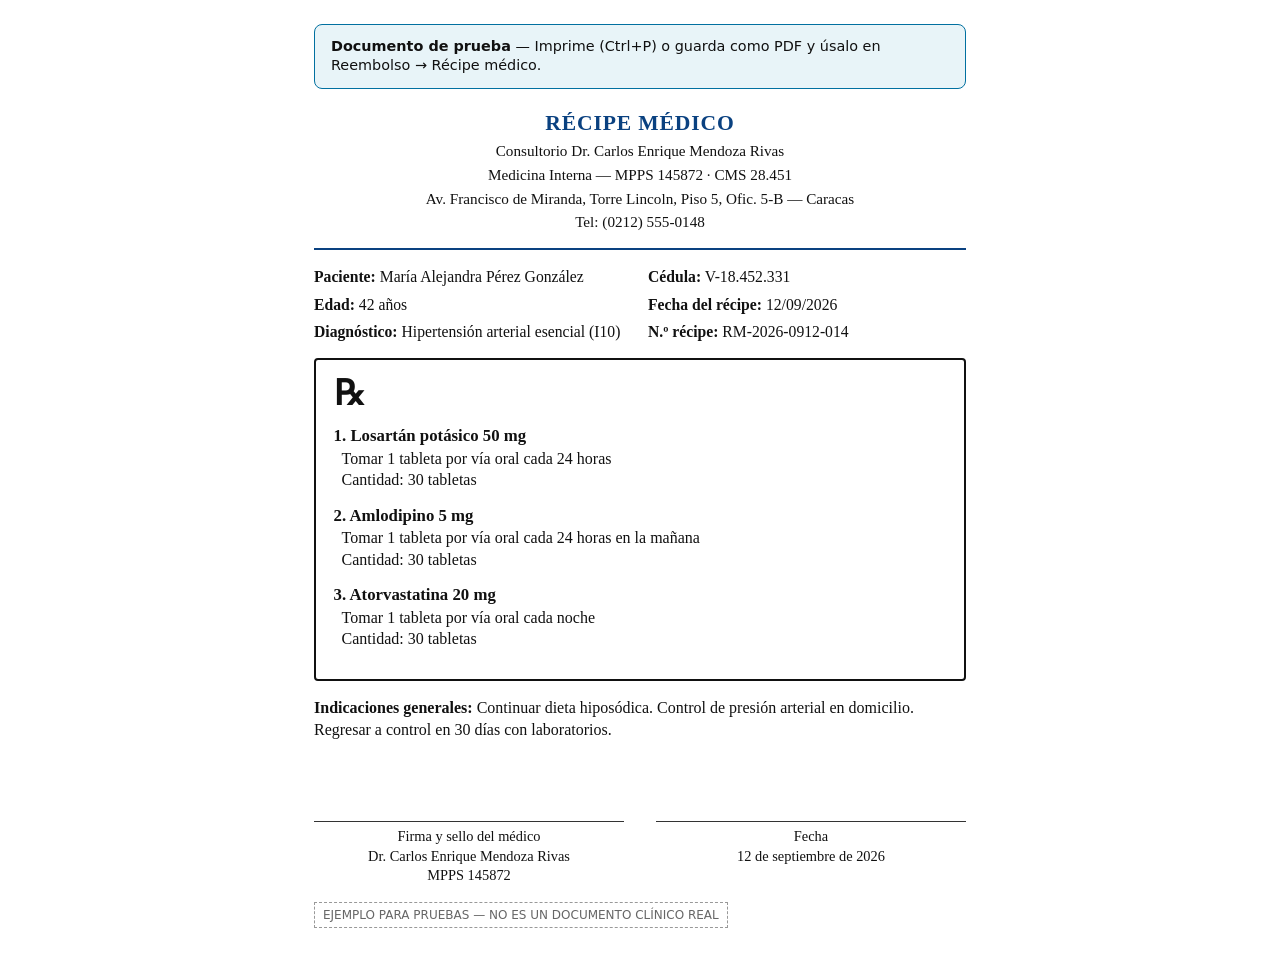
==== docs/ejemplos-reembolso/01-recipe-medico.html @ fe42b3b7 "Route reembolso IA extraction through CoraNet.Api queue instead of calling CuidamedIA directly. Co-a" ====
﻿<!DOCTYPE html>
<html lang="es">
<head>
  <meta charset="utf-8" />
  <title>Ejemplo — Récipe médico</title>
  <style>
    @page { size: Letter; margin: 1.2cm; }
    * { box-sizing: border-box; }
    body {
      font-family: "Times New Roman", Times, serif;
      color: #111;
      max-width: 700px;
      margin: 0 auto;
      padding: 1.5rem;
      line-height: 1.35;
    }
    .toolbar {
      font-family: system-ui, sans-serif;
      background: #e8f4f8;
      border: 1px solid #0170a0;
      border-radius: 8px;
      padding: 0.75rem 1rem;
      margin-bottom: 1.25rem;
      font-size: 0.9rem;
    }
    @media print {
      .toolbar { display: none !important; }
      body { padding: 0; max-width: none; }
    }
    header {
      text-align: center;
      border-bottom: 2px solid #0a4180;
      padding-bottom: 0.75rem;
      margin-bottom: 1rem;
    }
    header h1 { margin: 0; font-size: 1.35rem; color: #0a4180; letter-spacing: 0.04em; }
    header p { margin: 0.2rem 0; font-size: 0.95rem; }
    .meta { display: grid; grid-template-columns: 1fr 1fr; gap: 0.4rem 1rem; margin: 1rem 0; font-size: 0.98rem; }
    .rx {
      border: 2px solid #111;
      border-radius: 4px;
      padding: 1rem 1.1rem;
      min-height: 280px;
      margin: 1rem 0;
    }
    .rx .mark { font-size: 2.2rem; font-weight: bold; line-height: 1; margin-bottom: 0.5rem; }
    .med { margin: 0.85rem 0; }
    .med strong { display: block; font-size: 1.05rem; }
    .med span { display: block; margin-left: 0.5rem; }
    footer {
      margin-top: 2rem;
      display: grid;
      grid-template-columns: 1fr 1fr;
      gap: 2rem;
      text-align: center;
      font-size: 0.9rem;
    }
    .line { border-top: 1px solid #333; margin-top: 3rem; padding-top: 0.35rem; }
    .badge {
      display: inline-block;
      margin-top: 1rem;
      font-family: system-ui, sans-serif;
      font-size: 0.75rem;
      color: #666;
      border: 1px dashed #999;
      padding: 0.25rem 0.5rem;
    }
  </style>
</head>
<body>
  <div class="toolbar">
    <strong>Documento de prueba</strong> — Imprime (Ctrl+P) o guarda como PDF y úsalo en Reembolso → Récipe médico.
  </div>

  <header>
    <h1>RÉCIPE MÉDICO</h1>
    <p>Consultorio Dr. Carlos Enrique Mendoza Rivas</p>
    <p>Medicina Interna — MPPS 145872 · CMS 28.451</p>
    <p>Av. Francisco de Miranda, Torre Lincoln, Piso 5, Ofic. 5-B — Caracas</p>
    <p>Tel: (0212) 555-0148</p>
  </header>

  <div class="meta">
    <div><strong>Paciente:</strong> María Alejandra Pérez González</div>
    <div><strong>Cédula:</strong> V-18.452.331</div>
    <div><strong>Edad:</strong> 42 años</div>
    <div><strong>Fecha del récipe:</strong> 12/09/2026</div>
    <div><strong>Diagnóstico:</strong> Hipertensión arterial esencial (I10)</div>
    <div><strong>N.º récipe:</strong> RM-2026-0912-014</div>
  </div>

  <div class="rx">
    <div class="mark">℞</div>

    <div class="med">
      <strong>1. Losartán potásico 50 mg</strong>
      <span>Tomar 1 tableta por vía oral cada 24 horas</span>
      <span>Cantidad: 30 tabletas</span>
    </div>

    <div class="med">
      <strong>2. Amlodipino 5 mg</strong>
      <span>Tomar 1 tableta por vía oral cada 24 horas en la mañana</span>
      <span>Cantidad: 30 tabletas</span>
    </div>

    <div class="med">
      <strong>3. Atorvastatina 20 mg</strong>
      <span>Tomar 1 tableta por vía oral cada noche</span>
      <span>Cantidad: 30 tabletas</span>
    </div>
  </div>

  <p><strong>Indicaciones generales:</strong> Continuar dieta hiposódica. Control de presión arterial en domicilio. Regresar a control en 30 días con laboratorios.</p>

  <footer>
    <div>
      <div class="line">Firma y sello del médico</div>
      <div>Dr. Carlos Enrique Mendoza Rivas</div>
      <div>MPPS 145872</div>
    </div>
    <div>
      <div class="line">Fecha</div>
      <div>12 de septiembre de 2026</div>
    </div>
  </footer>

  <p class="badge">EJEMPLO PARA PRUEBAS — NO ES UN DOCUMENTO CLÍNICO REAL</p>
</body>
</html>
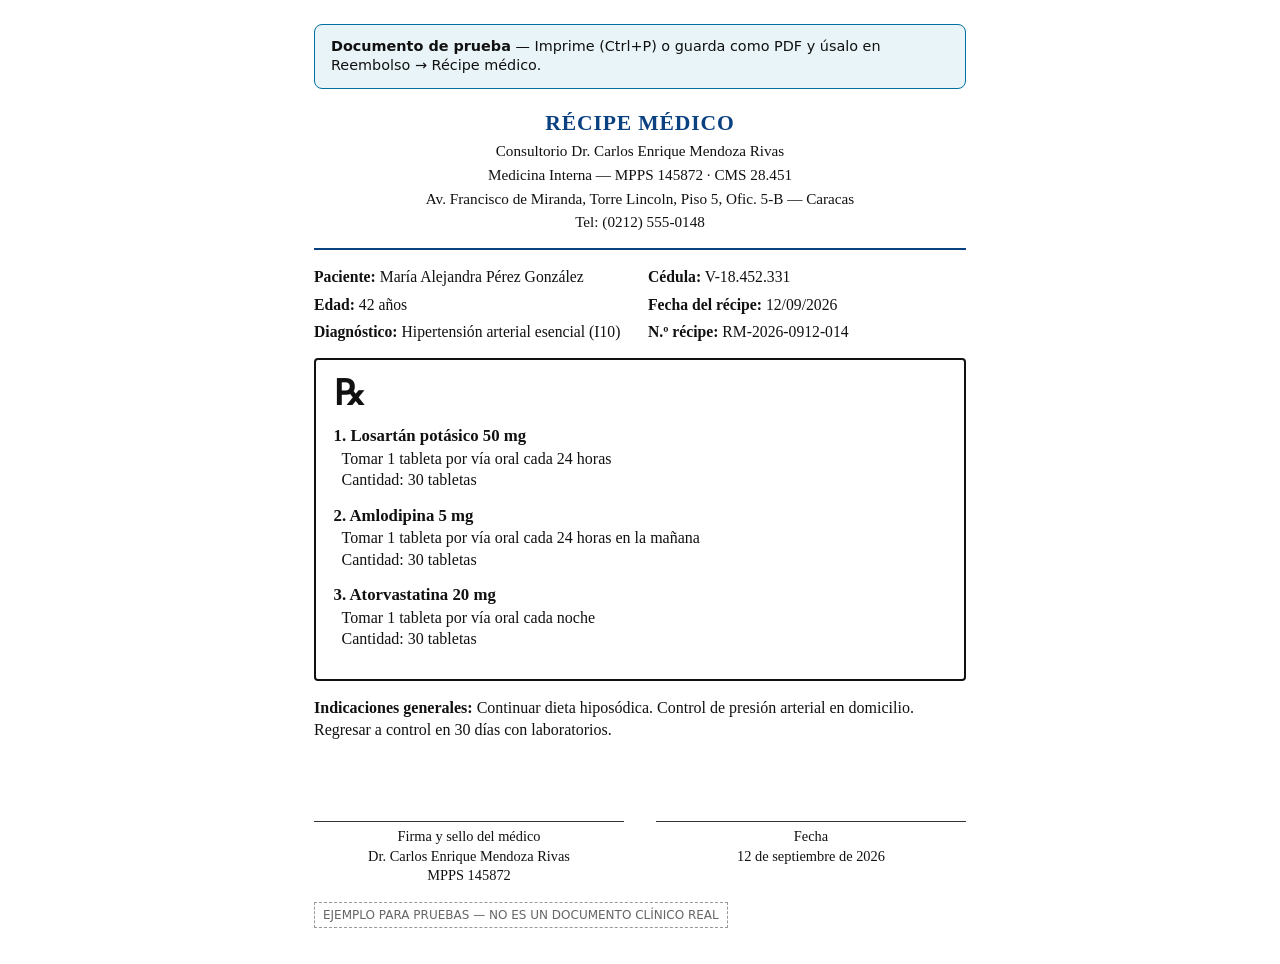
==== commit 7d337402: "Add Beneficios coverage view with consumos icon and API endpoint." ====
--- a/docs/ejemplos-reembolso/01-recipe-medico.html
+++ b/docs/ejemplos-reembolso/01-recipe-medico.html
@@ -99,7 +99,7 @@
     </div>
 
     <div class="med">
-      <strong>2. Amlodipino 5 mg</strong>
+      <strong>2. Amlodipina 5 mg</strong>
       <span>Tomar 1 tableta por vía oral cada 24 horas en la mañana</span>
       <span>Cantidad: 30 tabletas</span>
     </div>
